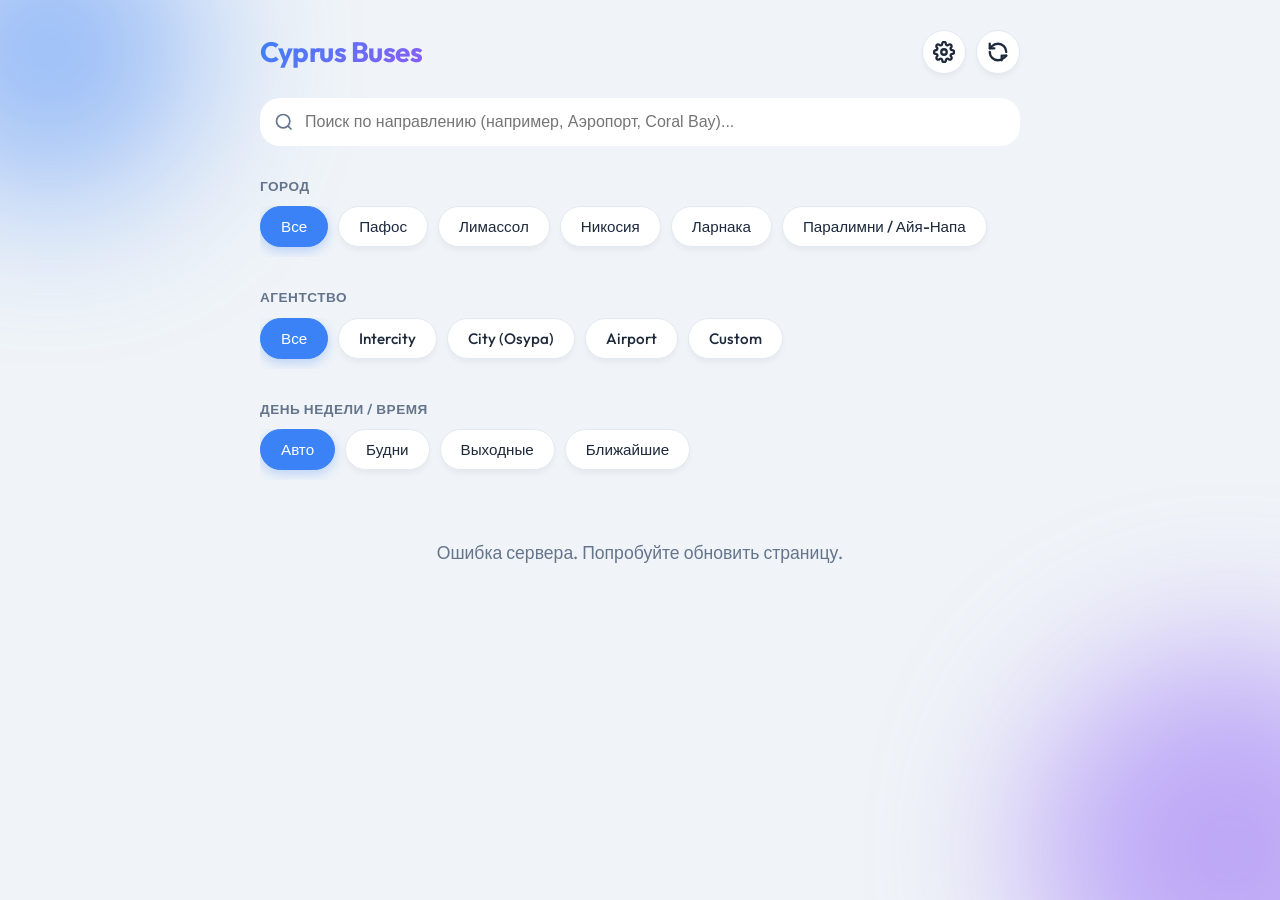
==== templates/index.html @ f5d6731e "123" ====
<!DOCTYPE html>
<html lang="ru">

<head>
    <meta charset="UTF-8">
    <meta name="viewport" content="width=device-width, initial-scale=1.0, maximum-scale=1.0, user-scalable=no">
    <meta name="description" content="Up-to-date Cyprus bus schedules and timetables: Intercity, Osypa, Airport Express with real-time countdown and offline PWA support.">
    <meta name="theme-color" content="#3b82f6">
    <meta name="apple-mobile-web-app-capable" content="yes">
    <meta name="apple-mobile-web-app-status-bar-style" content="black-translucent">
    <title>Cyprus Buses — Schedules & Timetables</title>

    <!-- Google Fonts -->
    <link rel="preconnect" href="https://fonts.googleapis.com">
    <link rel="preconnect" href="https://fonts.gstatic.com" crossorigin>
    <link href="https://fonts.googleapis.com/css2?family=Outfit:wght@400;500;600;700;800&display=swap" rel="stylesheet">

    <link rel="stylesheet" href="/static/css/style.css">
    <link rel="manifest" href="/static/manifest.json">
    <script>
        if ('serviceWorker' in navigator) {
            window.addEventListener('load', () => {
                navigator.serviceWorker.register('/static/sw.js')
                    .then(reg => console.log('SW Registered', reg))
                    .catch(err => console.log('SW Registration failed', err));
            });
        }
    </script>
    <script type="module" src="/static/js/app.js"></script>
</head>

<body>
    <!-- Background decorations for premium feel -->
    <div class="bg-orb orb-1"></div>
    <div class="bg-orb orb-2"></div>

    <div class="container">
        <header class="header">
            <h2>Cyprus Buses</h2>
            <div style="display:flex; gap:10px;">
                <a href="/admin" class="icon-btn" aria-label="Admin Panel" style="display:flex; align-items:center; justify-content:center;">
                    <svg width="22" height="22" fill="none" stroke="currentColor" stroke-width="2.5" stroke-linecap="round" stroke-linejoin="round" viewBox="0 0 24 24">
                        <path d="M12 15a3 3 0 1 0 0-6 3 3 0 0 0 0 6Z"/>
                        <path d="M19.4 15a1.65 1.65 0 0 0 .33 1.82l.06.06a2 2 0 0 1 0 2.83 2 2 0 0 1-2.83 0l-.06-.06a1.65 1.65 0 0 0-1.82-.33 1.65 1.65 0 0 0-1 1.51V21a2 2 0 0 1-2 2 2 2 0 0 1-2-2v-.09A1.65 1.65 0 0 0 9 19.4a1.65 1.65 0 0 0-1.82.33l-.06.06a2 2 0 0 1-2.83 0 2 2 0 0 1 0-2.83l.06-.06a1.65 1.65 0 0 0 .33-1.82 1.65 1.65 0 0 0-1.51-1H3a2 2 0 0 1-2-2 2 2 0 0 1 2-2h.09A1.65 1.65 0 0 0 4.6 9a1.65 1.65 0 0 0-.33-1.82l-.06-.06a2 2 0 0 1 0-2.83 2 2 0 0 1 2.83 0l.06.06a1.65 1.65 0 0 0 1.82.33H9a1.65 1.65 0 0 0 1-1.51V3a2 2 0 0 1 2-2 2 2 0 0 1 2 2v.09a1.65 1.65 0 0 0 1 1.51 1.65 1.65 0 0 0 1.82-.33l.06-.06a2 2 0 0 1 2.83 0 2 2 0 0 1 0 2.83l-.06.06a1.65 1.65 0 0 0-.33 1.82V9a1.65 1.65 0 0 0 1.51 1H21a2 2 0 0 1 2 2 2 2 0 0 1-2 2h-.09a1.65 1.65 0 0 0-1.51 1Z"/>
                    </svg>
                </a>
                <button class="icon-btn refresh-btn" id="r-btn" aria-label="Refresh data">
                    <svg width="22" height="22" fill="none" stroke="currentColor" stroke-width="2.5" stroke-linecap="round"
                        stroke-linejoin="round" viewBox="0 0 24 24">
                        <path d="M21 12a9 9 0 0 0-9-9 9.75 9.75 0 0 0-6.74 2.74L3 8" />
                        <path d="M3 3v5h5" />
                        <path d="M3 12a9 9 0 0 0 9 9 9.75 9.75 0 0 0 6.74-2.74L21 16" />
                        <path d="M16 21v-5h5" />
                    </svg>
                </button>
            </div>
        </header>

        <!-- Search Bar -->
        <div class="search-container">
            <input type="text" id="route-search" class="search-input"
                placeholder="Поиск по направлению (например, Аэропорт, Coral Bay)..." aria-label="Search routes">
            <svg class="search-icon" width="20" height="20" fill="none" stroke="currentColor" stroke-width="2"
                viewBox="0 0 24 24">
                <circle cx="11" cy="11" r="8"></circle>
                <path d="M21 21l-4.35-4.35"></path>
            </svg>
        </div>

        <!-- Filter Components Mount Point -->
        <div id="filter-container"></div>

        <!-- App / Cards Mount Point -->
        <main id="app"></main>
    </div>

    <!-- Modal Component Mount Point -->
    <div id="modal" class="modal">
        <div class="modal-overlay" id="m-overlay"></div>
        <div class="m-content">
            <h3 id="m-t" class="m-title"></h3>
            <p id="m-n" class="m-text"></p>
            <button id="m-close" class="btn-primary">Понятно</button>
        </div>
    </div>
</body>

</html>
---- static/css/style.css ----
:root {
    --bg-color: #f0f4f8;
    --surface: #ffffff;
    --text-main: #1e293b;
    --text-muted: #64748b;
    --primary: #3b82f6;
    --primary-hover: #2563eb;
    --accent: #f59e0b;
    --success: #10b981;
    --danger: #ef4444;
    --border: #e2e8f0;
    --glass-bg: rgba(255, 255, 255, 0.7);
    --glass-border: rgba(255, 255, 255, 0.5);

    --radius: 20px;
    --radius-sm: 12px;
    --shadow-sm: 0 4px 6px -1px rgba(0, 0, 0, 0.05);
    --shadow-md: 0 10px 15px -3px rgba(0, 0, 0, 0.05), 0 4px 6px -4px rgba(0, 0, 0, 0.02);
    --shadow-hover: 0 20px 25px -5px rgba(0, 0, 0, 0.1), 0 8px 10px -6px rgba(0, 0, 0, 0.05);

    --font-family: 'Outfit', sans-serif;
}

@media (prefers-color-scheme: dark) {
    :root {
        --bg-color: #0f172a;
        --surface: #1e293b;
        --text-main: #f8fafc;
        --text-muted: #94a3b8;
        --primary: #3b82f6;
        --border: #334155;
        --glass-bg: rgba(30, 41, 59, 0.6);
        --glass-border: rgba(255, 255, 255, 0.05);
    }
}

* {
    box-sizing: border-box;
    margin: 0;
    padding: 0;
    -webkit-tap-highlight-color: transparent;
}

body {
    font-family: var(--font-family);
    background-color: var(--bg-color);
    color: var(--text-main);
    line-height: 1.5;
    position: relative;
    overflow-x: hidden;
    min-height: 100vh;
}

/* Background Decorations */
.bg-orb {
    position: fixed;
    border-radius: 50%;
    filter: blur(80px);
    z-index: -1;
    opacity: 0.5;
    pointer-events: none;
}

.orb-1 {
    width: 300px;
    height: 300px;
    background: var(--primary);
    top: -100px;
    left: -100px;
}

.orb-2 {
    width: 400px;
    height: 400px;
    background: #8b5cf6;
    bottom: -150px;
    right: -150px;
}

.container {
    max-width: 800px;
    margin: 0 auto;
    padding: 20px;
}

/* Search Container */
.search-container {
    position: relative;
    margin-bottom: 20px;
}

.search-input {
    width: 100%;
    padding: 14px 20px 14px 44px;
    border-radius: var(--radius);
    background: var(--surface);
    border: 1px solid rgba(255, 255, 255, 0.05);
    color: var(--text-main);
    font-size: 1rem;
    outline: none;
    transition: all 0.3s ease;
    backdrop-filter: blur(12px);
    -webkit-backdrop-filter: blur(12px);
}

.search-input:focus {
    border-color: var(--primary);
    box-shadow: 0 0 0 2px rgba(108, 92, 237, 0.2);
}

.search-icon {
    position: absolute;
    left: 14px;
    top: 50%;
    transform: translateY(-50%);
    color: var(--text-muted);
}

/* Header */
.header {
    display: flex;
    justify-content: space-between;
    align-items: center;
    margin-bottom: 24px;
    padding-top: 10px;
}

.header h2 {
    font-size: 1.75rem;
    font-weight: 700;
    background: linear-gradient(135deg, var(--primary), #8b5cf6);
    -webkit-background-clip: text;
    background-clip: text;
    -webkit-text-fill-color: transparent;
    letter-spacing: -0.5px;
}

.icon-btn {
    background: var(--surface);
    border: 1px solid var(--border);
    color: var(--text-main);
    width: 44px;
    height: 44px;
    border-radius: 50%;
    display: flex;
    align-items: center;
    justify-content: center;
    cursor: pointer;
    box-shadow: var(--shadow-sm);
    transition: all 0.2s ease;
}

.icon-btn:hover {
    box-shadow: var(--shadow-md);
    transform: translateY(-2px);
}

.icon-btn.spinning svg {
    animation: spin 1s infinite linear;
}

@keyframes spin {
    100% {
        transform: rotate(360deg);
    }
}

/* Filter Bar */
.filter-group {
    margin-bottom: 20px;
}

.f-label {
    display: flex;
    justify-content: space-between;
    align-items: center;
    margin-bottom: 24px;
    padding-top: 10px;
    font-size: 0.85rem;
    font-weight: 600;
    color: var(--text-muted);
    margin-bottom: 10px;
    text-transform: uppercase;
    letter-spacing: 0.5px;
}

.scroll-row {
    display: flex;
    gap: 10px;
    overflow-x: auto;
    padding-bottom: 10px;
    scrollbar-width: none;
    /* Firefox */
}

.scroll-row::-webkit-scrollbar {
    display: none;
    /* Chrome */
}

.pill-btn {
    padding: 10px 20px;
    background: var(--surface);
    border: 1px solid var(--border);
    border-radius: 100px;
    color: var(--text-main);
    font-family: var(--font-family);
    font-weight: 500;
    font-size: 0.95rem;
    cursor: pointer;
    white-space: nowrap;
    transition: all 0.25s cubic-bezier(0.4, 0, 0.2, 1);
    box-shadow: var(--shadow-sm);
}

.pill-btn:active {
    transform: scale(0.95);
}

.pill-btn.active {
    background: var(--primary);
    color: white;
    border-color: var(--primary);
    box-shadow: 0 4px 12px rgba(59, 130, 246, 0.3);
}

/* Cards */
.card {
    background: var(--glass-bg);
    backdrop-filter: blur(16px);
    -webkit-backdrop-filter: blur(16px);
    border: 1px solid var(--glass-border);
    border-radius: var(--radius);
    padding: 24px;
    margin-bottom: 20px;
    box-shadow: var(--shadow-md);
    transition: transform 0.3s ease, box-shadow 0.3s ease;
    opacity: 0;
    animation: slideUp 0.5s ease forwards;
    content-visibility: auto;
    contain-intrinsic-size: 0 140px;
}

.card:hover {
    transform: translateY(-4px);
    box-shadow: var(--shadow-hover);
}

@keyframes slideUp {
    from {
        opacity: 0;
        transform: translateY(20px);
    }

    to {
        opacity: 1;
        transform: translateY(0);
    }
}

.c-head {
    display: flex;
    justify-content: space-between;
    align-items: flex-start;
    margin-bottom: 20px;
    gap: 15px;
}

.c-actions {
    display: flex;
    align-items: center;
    gap: 10px;
}

.fav-btn {
    color: var(--text-muted);
    transition: color 0.3s, transform 0.2s;
}

.fav-btn.active {
    color: #FACC15;
    /* Yellow/Gold star */
}

.fav-btn:hover {
    transform: scale(1.15);
}

.c-title {
    font-size: 1.25rem;
    font-weight: 700;
    color: var(--text-main);
    display: flex;
    align-items: center;
    gap: 10px;
    flex-wrap: wrap;
}

.c-desc {
    font-size: 0.95rem;
    color: var(--text-muted);
    margin-top: 4px;
}

.c-error-banner {
    background: rgba(239, 68, 68, 0.15);
    color: #fca5a5;
    padding: 10px 14px;
    border-radius: var(--radius-sm);
    font-size: 0.85rem;
    font-weight: 500;
    margin-bottom: 20px;
    border-left: 3px solid #ef4444;
}

.day-badge {
    background: var(--primary);
    color: white;
    font-size: 0.75rem;
    padding: 4px 10px;
    border-radius: 100px;
    font-weight: 600;
    text-transform: uppercase;
}

.price-badge {
    background: rgba(34, 197, 94, 0.15);
    /* Greenish bg */
    color: #4ade80;
    /* Tailwind Green 400 */
    font-size: 0.75rem;
    padding: 4px 10px;
    border-radius: 100px;
    font-weight: 600;
    white-space: nowrap;
}

.duration-badge {
    background: rgba(245, 158, 11, 0.15);
    color: #f59e0b;
    font-size: 0.75rem;
    padding: 4px 10px;
    border-radius: 100px;
    font-weight: 600;
    white-space: nowrap;
}

.link-icon {
    color: var(--primary);
    background: rgba(59, 130, 246, 0.1);
    padding: 8px;
    border-radius: 50%;
    display: inline-flex;
    transition: all 0.2s ease;
    text-decoration: none;
}

.link-icon:hover {
    background: var(--primary);
    color: white;
    transform: scale(1.05);
}

/* Times Grid */
.c-times {
    display: flex;
    flex-wrap: wrap;
    gap: 12px 10px;
}

.time-wrap {
    display: flex;
    flex-direction: column;
    align-items: center;
    gap: 4px;
}

.live-diff {
    font-size: 0.70rem;
    color: var(--primary);
    font-weight: 600;
    text-align: center;
    white-space: nowrap;
}

.t-link {
    text-decoration: none;
}

.t-btn {
    background: var(--surface);
    border: 1px solid var(--border);
    padding: 10px 14px;
    border-radius: var(--radius-sm);
    font-weight: 600;
    font-size: 1.05rem;
    color: var(--text-main);
    cursor: default;
    transition: all 0.2s ease;
    position: relative;
    user-select: none;
    box-shadow: var(--shadow-sm);
}

.t-btn.clickable {
    cursor: pointer;
}

.t-btn.clickable:hover {
    border-color: var(--primary);
    transform: translateY(-2px);
    box-shadow: 0 4px 10px rgba(0, 0, 0, 0.05);
}

.t-btn.past {
    opacity: 0.4;
    text-decoration: line-through;
    font-weight: 400;
    box-shadow: none;
}

.t-btn.next {
    background: var(--primary);
    color: white;
    border-color: var(--primary);
    box-shadow: 0 4px 12px rgba(59, 130, 246, 0.4);
    animation: pulseGlow 2s infinite;
}

@keyframes pulseGlow {
    0% {
        box-shadow: 0 0 0 0 rgba(59, 130, 246, 0.4);
        transform: scale(1);
    }

    50% {
        box-shadow: 0 0 0 8px rgba(59, 130, 246, 0);
        transform: scale(1.03);
    }

    100% {
        box-shadow: 0 0 0 0 rgba(59, 130, 246, 0);
        transform: scale(1);
    }
}

.t-btn sup {
    color: var(--accent);
    font-size: 0.75rem;
    margin-left: 2px;
}

.t-btn.next sup {
    color: #fff;
}

/* Modal */
.modal {
    position: fixed;
    top: 0;
    left: 0;
    right: 0;
    bottom: 0;
    display: flex;
    align-items: center;
    justify-content: center;
    z-index: 1000;
    visibility: hidden;
    opacity: 0;
    transition: all 0.3s ease;
}

.modal.show {
    visibility: visible;
    opacity: 1;
}

.modal-overlay {
    position: absolute;
    top: 0;
    left: 0;
    right: 0;
    bottom: 0;
    background: rgba(15, 23, 42, 0.4);
    backdrop-filter: blur(8px);
    -webkit-backdrop-filter: blur(8px);
}

.m-content {
    background: var(--surface);
    width: 90%;
    max-width: 400px;
    padding: 30px;
    border-radius: var(--radius);
    box-shadow: 0 25px 50px -12px rgba(0, 0, 0, 0.25);
    z-index: 1001;
    text-align: center;
    transform: scale(0.95);
    transition: transform 0.3s cubic-bezier(0.34, 1.56, 0.64, 1);
}

.modal.show .m-content {
    transform: scale(1);
}

.m-title {
    font-size: 1.5rem;
    font-weight: 700;
    margin-bottom: 12px;
    color: var(--text-main);
}

.m-text {
    font-size: 1rem;
    color: var(--text-muted);
    margin-bottom: 24px;
    line-height: 1.6;
}

.btn-primary {
    background: var(--primary);
    color: white;
    border: none;
    padding: 12px 24px;
    border-radius: 100px;
    font-size: 1rem;
    font-weight: 600;
    font-family: var(--font-family);
    cursor: pointer;
    width: 100%;
    transition: background 0.2s ease, transform 0.1s ease;
}

.btn-primary:hover {
    background: var(--primary-hover);
}

.btn-primary:active {
    transform: scale(0.98);
}

/* Loader */
.loader {
    text-align: center;
    padding: 40px;
    color: var(--text-muted);
    font-size: 1.1rem;
    font-weight: 500;
}
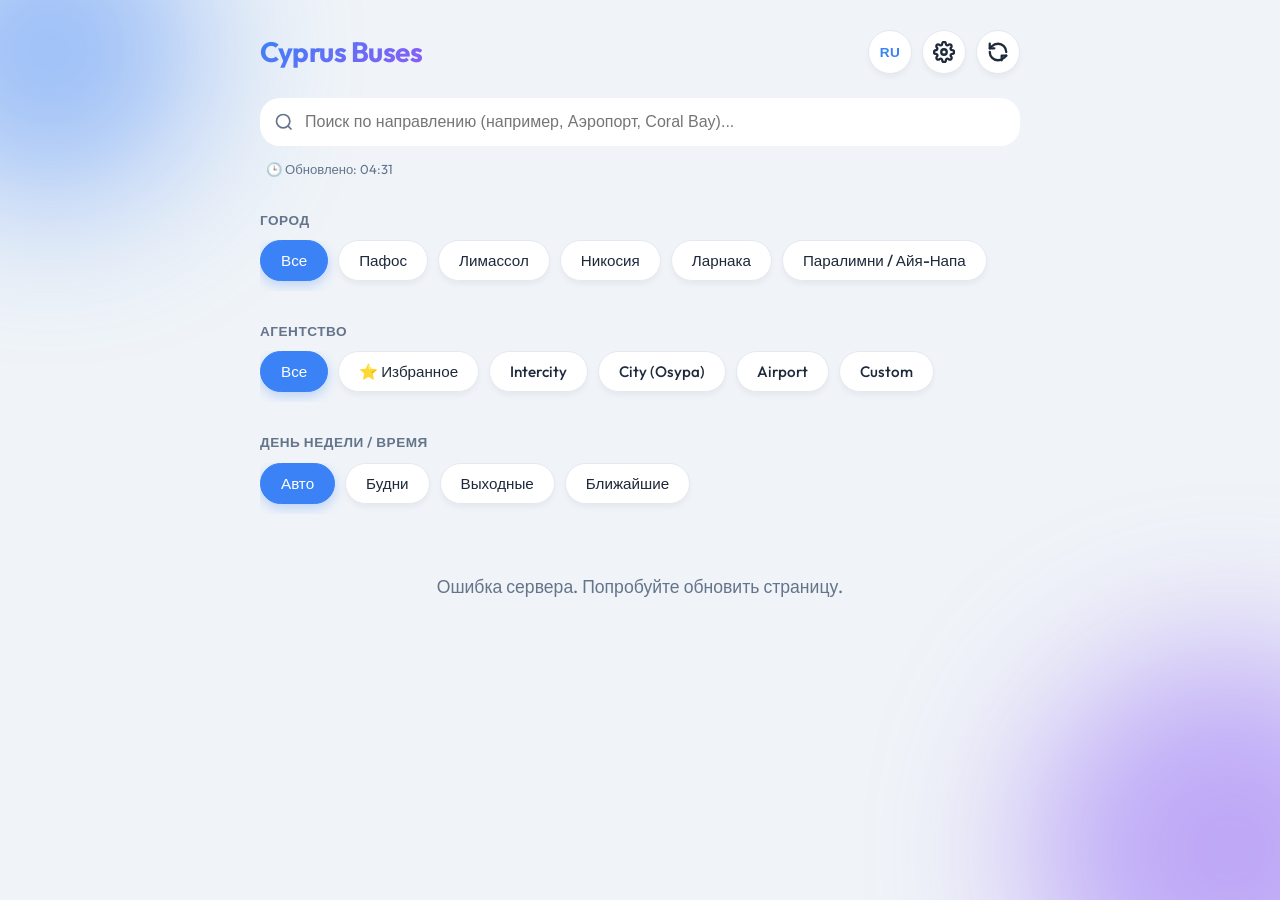
==== commit e4de7fed: "feat: add frontend client, routing, and caching service for cybuses application" ====
--- a/templates/index.html
+++ b/templates/index.html
@@ -37,7 +37,8 @@
     <div class="container">
         <header class="header">
             <h2>Cyprus Buses</h2>
-            <div style="display:flex; gap:10px;">
+            <div style="display:flex; gap:10px; align-items: center;">
+                <button class="icon-btn lang-btn" id="lang-btn" aria-label="Switch Language" title="RU / EN">EN</button>
                 <a href="/admin" class="icon-btn" aria-label="Admin Panel" style="display:flex; align-items:center; justify-content:center;">
                     <svg width="22" height="22" fill="none" stroke="currentColor" stroke-width="2.5" stroke-linecap="round" stroke-linejoin="round" viewBox="0 0 24 24">
                         <path d="M12 15a3 3 0 1 0 0-6 3 3 0 0 0 0 6Z"/>
@@ -67,6 +68,12 @@
             </svg>
         </div>
 
+        <!-- Status Bar with Last Updated & Offline Indicator -->
+        <div class="status-bar" id="status-bar">
+            <span class="update-time" id="update-time"></span>
+            <span class="offline-badge" id="offline-badge" style="display:none">⚡ Офлайн</span>
+        </div>
+
         <!-- Filter Components Mount Point -->
         <div id="filter-container"></div>
 
--- a/static/css/style.css
+++ b/static/css/style.css
@@ -1,549 +1,650 @@
-:root {
-    --bg-color: #f0f4f8;
-    --surface: #ffffff;
-    --text-main: #1e293b;
-    --text-muted: #64748b;
-    --primary: #3b82f6;
-    --primary-hover: #2563eb;
-    --accent: #f59e0b;
-    --success: #10b981;
-    --danger: #ef4444;
-    --border: #e2e8f0;
-    --glass-bg: rgba(255, 255, 255, 0.7);
-    --glass-border: rgba(255, 255, 255, 0.5);
-
-    --radius: 20px;
-    --radius-sm: 12px;
-    --shadow-sm: 0 4px 6px -1px rgba(0, 0, 0, 0.05);
-    --shadow-md: 0 10px 15px -3px rgba(0, 0, 0, 0.05), 0 4px 6px -4px rgba(0, 0, 0, 0.02);
-    --shadow-hover: 0 20px 25px -5px rgba(0, 0, 0, 0.1), 0 8px 10px -6px rgba(0, 0, 0, 0.05);
-
-    --font-family: 'Outfit', sans-serif;
-}
-
-@media (prefers-color-scheme: dark) {
-    :root {
-        --bg-color: #0f172a;
-        --surface: #1e293b;
-        --text-main: #f8fafc;
-        --text-muted: #94a3b8;
-        --primary: #3b82f6;
-        --border: #334155;
-        --glass-bg: rgba(30, 41, 59, 0.6);
-        --glass-border: rgba(255, 255, 255, 0.05);
-    }
-}
-
-* {
-    box-sizing: border-box;
-    margin: 0;
-    padding: 0;
-    -webkit-tap-highlight-color: transparent;
-}
-
-body {
-    font-family: var(--font-family);
-    background-color: var(--bg-color);
-    color: var(--text-main);
-    line-height: 1.5;
-    position: relative;
-    overflow-x: hidden;
-    min-height: 100vh;
-}
-
-/* Background Decorations */
-.bg-orb {
-    position: fixed;
-    border-radius: 50%;
-    filter: blur(80px);
-    z-index: -1;
-    opacity: 0.5;
-    pointer-events: none;
-}
-
-.orb-1 {
-    width: 300px;
-    height: 300px;
-    background: var(--primary);
-    top: -100px;
-    left: -100px;
-}
-
-.orb-2 {
-    width: 400px;
-    height: 400px;
-    background: #8b5cf6;
-    bottom: -150px;
-    right: -150px;
-}
-
-.container {
-    max-width: 800px;
-    margin: 0 auto;
-    padding: 20px;
-}
-
-/* Search Container */
-.search-container {
-    position: relative;
-    margin-bottom: 20px;
-}
-
-.search-input {
-    width: 100%;
-    padding: 14px 20px 14px 44px;
-    border-radius: var(--radius);
-    background: var(--surface);
-    border: 1px solid rgba(255, 255, 255, 0.05);
-    color: var(--text-main);
-    font-size: 1rem;
-    outline: none;
-    transition: all 0.3s ease;
-    backdrop-filter: blur(12px);
-    -webkit-backdrop-filter: blur(12px);
-}
-
-.search-input:focus {
-    border-color: var(--primary);
-    box-shadow: 0 0 0 2px rgba(108, 92, 237, 0.2);
-}
-
-.search-icon {
-    position: absolute;
-    left: 14px;
-    top: 50%;
-    transform: translateY(-50%);
-    color: var(--text-muted);
-}
-
-/* Header */
-.header {
-    display: flex;
-    justify-content: space-between;
-    align-items: center;
-    margin-bottom: 24px;
-    padding-top: 10px;
-}
-
-.header h2 {
-    font-size: 1.75rem;
-    font-weight: 700;
-    background: linear-gradient(135deg, var(--primary), #8b5cf6);
-    -webkit-background-clip: text;
-    background-clip: text;
-    -webkit-text-fill-color: transparent;
-    letter-spacing: -0.5px;
-}
-
-.icon-btn {
-    background: var(--surface);
-    border: 1px solid var(--border);
-    color: var(--text-main);
-    width: 44px;
-    height: 44px;
-    border-radius: 50%;
-    display: flex;
-    align-items: center;
-    justify-content: center;
-    cursor: pointer;
-    box-shadow: var(--shadow-sm);
-    transition: all 0.2s ease;
-}
-
-.icon-btn:hover {
-    box-shadow: var(--shadow-md);
-    transform: translateY(-2px);
-}
-
-.icon-btn.spinning svg {
-    animation: spin 1s infinite linear;
-}
-
-@keyframes spin {
-    100% {
-        transform: rotate(360deg);
-    }
-}
-
-/* Filter Bar */
-.filter-group {
-    margin-bottom: 20px;
-}
-
-.f-label {
-    display: flex;
-    justify-content: space-between;
-    align-items: center;
-    margin-bottom: 24px;
-    padding-top: 10px;
-    font-size: 0.85rem;
-    font-weight: 600;
-    color: var(--text-muted);
-    margin-bottom: 10px;
-    text-transform: uppercase;
-    letter-spacing: 0.5px;
-}
-
-.scroll-row {
-    display: flex;
-    gap: 10px;
-    overflow-x: auto;
-    padding-bottom: 10px;
-    scrollbar-width: none;
-    /* Firefox */
-}
-
-.scroll-row::-webkit-scrollbar {
-    display: none;
-    /* Chrome */
-}
-
-.pill-btn {
-    padding: 10px 20px;
-    background: var(--surface);
-    border: 1px solid var(--border);
-    border-radius: 100px;
-    color: var(--text-main);
-    font-family: var(--font-family);
-    font-weight: 500;
-    font-size: 0.95rem;
-    cursor: pointer;
-    white-space: nowrap;
-    transition: all 0.25s cubic-bezier(0.4, 0, 0.2, 1);
-    box-shadow: var(--shadow-sm);
-}
-
-.pill-btn:active {
-    transform: scale(0.95);
-}
-
-.pill-btn.active {
-    background: var(--primary);
-    color: white;
-    border-color: var(--primary);
-    box-shadow: 0 4px 12px rgba(59, 130, 246, 0.3);
-}
-
-/* Cards */
-.card {
-    background: var(--glass-bg);
-    backdrop-filter: blur(16px);
-    -webkit-backdrop-filter: blur(16px);
-    border: 1px solid var(--glass-border);
-    border-radius: var(--radius);
-    padding: 24px;
-    margin-bottom: 20px;
-    box-shadow: var(--shadow-md);
-    transition: transform 0.3s ease, box-shadow 0.3s ease;
-    opacity: 0;
-    animation: slideUp 0.5s ease forwards;
-    content-visibility: auto;
-    contain-intrinsic-size: 0 140px;
-}
-
-.card:hover {
-    transform: translateY(-4px);
-    box-shadow: var(--shadow-hover);
-}
-
-@keyframes slideUp {
-    from {
-        opacity: 0;
-        transform: translateY(20px);
-    }
-
-    to {
-        opacity: 1;
-        transform: translateY(0);
-    }
-}
-
-.c-head {
-    display: flex;
-    justify-content: space-between;
-    align-items: flex-start;
-    margin-bottom: 20px;
-    gap: 15px;
-}
-
-.c-actions {
-    display: flex;
-    align-items: center;
-    gap: 10px;
-}
-
-.fav-btn {
-    color: var(--text-muted);
-    transition: color 0.3s, transform 0.2s;
-}
-
-.fav-btn.active {
-    color: #FACC15;
-    /* Yellow/Gold star */
-}
-
-.fav-btn:hover {
-    transform: scale(1.15);
-}
-
-.c-title {
-    font-size: 1.25rem;
-    font-weight: 700;
-    color: var(--text-main);
-    display: flex;
-    align-items: center;
-    gap: 10px;
-    flex-wrap: wrap;
-}
-
-.c-desc {
-    font-size: 0.95rem;
-    color: var(--text-muted);
-    margin-top: 4px;
-}
-
-.c-error-banner {
-    background: rgba(239, 68, 68, 0.15);
-    color: #fca5a5;
-    padding: 10px 14px;
-    border-radius: var(--radius-sm);
-    font-size: 0.85rem;
-    font-weight: 500;
-    margin-bottom: 20px;
-    border-left: 3px solid #ef4444;
-}
-
-.day-badge {
-    background: var(--primary);
-    color: white;
-    font-size: 0.75rem;
-    padding: 4px 10px;
-    border-radius: 100px;
-    font-weight: 600;
-    text-transform: uppercase;
-}
-
-.price-badge {
-    background: rgba(34, 197, 94, 0.15);
-    /* Greenish bg */
-    color: #4ade80;
-    /* Tailwind Green 400 */
-    font-size: 0.75rem;
-    padding: 4px 10px;
-    border-radius: 100px;
-    font-weight: 600;
-    white-space: nowrap;
-}
-
-.duration-badge {
-    background: rgba(245, 158, 11, 0.15);
-    color: #f59e0b;
-    font-size: 0.75rem;
-    padding: 4px 10px;
-    border-radius: 100px;
-    font-weight: 600;
-    white-space: nowrap;
-}
-
-.link-icon {
-    color: var(--primary);
-    background: rgba(59, 130, 246, 0.1);
-    padding: 8px;
-    border-radius: 50%;
-    display: inline-flex;
-    transition: all 0.2s ease;
-    text-decoration: none;
-}
-
-.link-icon:hover {
-    background: var(--primary);
-    color: white;
-    transform: scale(1.05);
-}
-
-/* Times Grid */
-.c-times {
-    display: flex;
-    flex-wrap: wrap;
-    gap: 12px 10px;
-}
-
-.time-wrap {
-    display: flex;
-    flex-direction: column;
-    align-items: center;
-    gap: 4px;
-}
-
-.live-diff {
-    font-size: 0.70rem;
-    color: var(--primary);
-    font-weight: 600;
-    text-align: center;
-    white-space: nowrap;
-}
-
-.t-link {
-    text-decoration: none;
-}
-
-.t-btn {
-    background: var(--surface);
-    border: 1px solid var(--border);
-    padding: 10px 14px;
-    border-radius: var(--radius-sm);
-    font-weight: 600;
-    font-size: 1.05rem;
-    color: var(--text-main);
-    cursor: default;
-    transition: all 0.2s ease;
-    position: relative;
-    user-select: none;
-    box-shadow: var(--shadow-sm);
-}
-
-.t-btn.clickable {
-    cursor: pointer;
-}
-
-.t-btn.clickable:hover {
-    border-color: var(--primary);
-    transform: translateY(-2px);
-    box-shadow: 0 4px 10px rgba(0, 0, 0, 0.05);
-}
-
-.t-btn.past {
-    opacity: 0.4;
-    text-decoration: line-through;
-    font-weight: 400;
-    box-shadow: none;
-}
-
-.t-btn.next {
-    background: var(--primary);
-    color: white;
-    border-color: var(--primary);
-    box-shadow: 0 4px 12px rgba(59, 130, 246, 0.4);
-    animation: pulseGlow 2s infinite;
-}
-
-@keyframes pulseGlow {
-    0% {
-        box-shadow: 0 0 0 0 rgba(59, 130, 246, 0.4);
-        transform: scale(1);
-    }
-
-    50% {
-        box-shadow: 0 0 0 8px rgba(59, 130, 246, 0);
-        transform: scale(1.03);
-    }
-
-    100% {
-        box-shadow: 0 0 0 0 rgba(59, 130, 246, 0);
-        transform: scale(1);
-    }
-}
-
-.t-btn sup {
-    color: var(--accent);
-    font-size: 0.75rem;
-    margin-left: 2px;
-}
-
-.t-btn.next sup {
-    color: #fff;
-}
-
-/* Modal */
-.modal {
-    position: fixed;
-    top: 0;
-    left: 0;
-    right: 0;
-    bottom: 0;
-    display: flex;
-    align-items: center;
-    justify-content: center;
-    z-index: 1000;
-    visibility: hidden;
-    opacity: 0;
-    transition: all 0.3s ease;
-}
-
-.modal.show {
-    visibility: visible;
-    opacity: 1;
-}
-
-.modal-overlay {
-    position: absolute;
-    top: 0;
-    left: 0;
-    right: 0;
-    bottom: 0;
-    background: rgba(15, 23, 42, 0.4);
-    backdrop-filter: blur(8px);
-    -webkit-backdrop-filter: blur(8px);
-}
-
-.m-content {
-    background: var(--surface);
-    width: 90%;
-    max-width: 400px;
-    padding: 30px;
-    border-radius: var(--radius);
-    box-shadow: 0 25px 50px -12px rgba(0, 0, 0, 0.25);
-    z-index: 1001;
-    text-align: center;
-    transform: scale(0.95);
-    transition: transform 0.3s cubic-bezier(0.34, 1.56, 0.64, 1);
-}
-
-.modal.show .m-content {
-    transform: scale(1);
-}
-
-.m-title {
-    font-size: 1.5rem;
-    font-weight: 700;
-    margin-bottom: 12px;
-    color: var(--text-main);
-}
-
-.m-text {
-    font-size: 1rem;
-    color: var(--text-muted);
-    margin-bottom: 24px;
-    line-height: 1.6;
-}
-
-.btn-primary {
-    background: var(--primary);
-    color: white;
-    border: none;
-    padding: 12px 24px;
-    border-radius: 100px;
-    font-size: 1rem;
-    font-weight: 600;
-    font-family: var(--font-family);
-    cursor: pointer;
-    width: 100%;
-    transition: background 0.2s ease, transform 0.1s ease;
-}
-
-.btn-primary:hover {
-    background: var(--primary-hover);
-}
-
-.btn-primary:active {
-    transform: scale(0.98);
-}
-
-/* Loader */
-.loader {
-    text-align: center;
-    padding: 40px;
-    color: var(--text-muted);
-    font-size: 1.1rem;
-    font-weight: 500;
-}+:root {
+    --bg-color: #f0f4f8;
+    --surface: #ffffff;
+    --text-main: #1e293b;
+    --text-muted: #64748b;
+    --primary: #3b82f6;
+    --primary-hover: #2563eb;
+    --accent: #f59e0b;
+    --success: #10b981;
+    --danger: #ef4444;
+    --border: #e2e8f0;
+    --glass-bg: rgba(255, 255, 255, 0.7);
+    --glass-border: rgba(255, 255, 255, 0.5);
+
+    --radius: 20px;
+    --radius-sm: 12px;
+    --shadow-sm: 0 4px 6px -1px rgba(0, 0, 0, 0.05);
+    --shadow-md: 0 10px 15px -3px rgba(0, 0, 0, 0.05), 0 4px 6px -4px rgba(0, 0, 0, 0.02);
+    --shadow-hover: 0 20px 25px -5px rgba(0, 0, 0, 0.1), 0 8px 10px -6px rgba(0, 0, 0, 0.05);
+
+    --font-family: 'Outfit', sans-serif;
+}
+
+@media (prefers-color-scheme: dark) {
+    :root {
+        --bg-color: #0f172a;
+        --surface: #1e293b;
+        --text-main: #f8fafc;
+        --text-muted: #94a3b8;
+        --primary: #3b82f6;
+        --border: #334155;
+        --glass-bg: rgba(30, 41, 59, 0.6);
+        --glass-border: rgba(255, 255, 255, 0.05);
+    }
+}
+
+* {
+    box-sizing: border-box;
+    margin: 0;
+    padding: 0;
+    -webkit-tap-highlight-color: transparent;
+}
+
+body {
+    font-family: var(--font-family);
+    background-color: var(--bg-color);
+    color: var(--text-main);
+    line-height: 1.5;
+    position: relative;
+    overflow-x: hidden;
+    min-height: 100vh;
+}
+
+/* Background Decorations */
+.bg-orb {
+    position: fixed;
+    border-radius: 50%;
+    filter: blur(80px);
+    z-index: -1;
+    opacity: 0.5;
+    pointer-events: none;
+}
+
+.orb-1 {
+    width: 300px;
+    height: 300px;
+    background: var(--primary);
+    top: -100px;
+    left: -100px;
+}
+
+.orb-2 {
+    width: 400px;
+    height: 400px;
+    background: #8b5cf6;
+    bottom: -150px;
+    right: -150px;
+}
+
+.container {
+    max-width: 800px;
+    margin: 0 auto;
+    padding: 20px;
+}
+
+/* Search Container */
+.search-container {
+    position: relative;
+    margin-bottom: 20px;
+}
+
+.search-input {
+    width: 100%;
+    padding: 14px 20px 14px 44px;
+    border-radius: var(--radius);
+    background: var(--surface);
+    border: 1px solid rgba(255, 255, 255, 0.05);
+    color: var(--text-main);
+    font-size: 1rem;
+    outline: none;
+    transition: all 0.3s ease;
+    backdrop-filter: blur(12px);
+    -webkit-backdrop-filter: blur(12px);
+}
+
+.search-input:focus {
+    border-color: var(--primary);
+    box-shadow: 0 0 0 2px rgba(108, 92, 237, 0.2);
+}
+
+.search-icon {
+    position: absolute;
+    left: 14px;
+    top: 50%;
+    transform: translateY(-50%);
+    color: var(--text-muted);
+}
+
+/* Header */
+.header {
+    display: flex;
+    justify-content: space-between;
+    align-items: center;
+    margin-bottom: 24px;
+    padding-top: 10px;
+}
+
+.header h2 {
+    font-size: 1.75rem;
+    font-weight: 700;
+    background: linear-gradient(135deg, var(--primary), #8b5cf6);
+    -webkit-background-clip: text;
+    background-clip: text;
+    -webkit-text-fill-color: transparent;
+    letter-spacing: -0.5px;
+}
+
+.icon-btn {
+    background: var(--surface);
+    border: 1px solid var(--border);
+    color: var(--text-main);
+    width: 44px;
+    height: 44px;
+    border-radius: 50%;
+    display: flex;
+    align-items: center;
+    justify-content: center;
+    cursor: pointer;
+    box-shadow: var(--shadow-sm);
+    transition: all 0.2s ease;
+}
+
+.icon-btn:hover {
+    box-shadow: var(--shadow-md);
+    transform: translateY(-2px);
+}
+
+.icon-btn.spinning svg {
+    animation: spin 1s infinite linear;
+}
+
+@keyframes spin {
+    100% {
+        transform: rotate(360deg);
+    }
+}
+
+/* Filter Bar */
+.filter-group {
+    margin-bottom: 20px;
+}
+
+.f-label {
+    display: flex;
+    justify-content: space-between;
+    align-items: center;
+    margin-bottom: 24px;
+    padding-top: 10px;
+    font-size: 0.85rem;
+    font-weight: 600;
+    color: var(--text-muted);
+    margin-bottom: 10px;
+    text-transform: uppercase;
+    letter-spacing: 0.5px;
+}
+
+.scroll-row {
+    display: flex;
+    gap: 10px;
+    overflow-x: auto;
+    padding-bottom: 10px;
+    scrollbar-width: none;
+    /* Firefox */
+}
+
+.scroll-row::-webkit-scrollbar {
+    display: none;
+    /* Chrome */
+}
+
+.pill-btn {
+    padding: 10px 20px;
+    background: var(--surface);
+    border: 1px solid var(--border);
+    border-radius: 100px;
+    color: var(--text-main);
+    font-family: var(--font-family);
+    font-weight: 500;
+    font-size: 0.95rem;
+    cursor: pointer;
+    white-space: nowrap;
+    transition: all 0.25s cubic-bezier(0.4, 0, 0.2, 1);
+    box-shadow: var(--shadow-sm);
+}
+
+.pill-btn:active {
+    transform: scale(0.95);
+}
+
+.pill-btn.active {
+    background: var(--primary);
+    color: white;
+    border-color: var(--primary);
+    box-shadow: 0 4px 12px rgba(59, 130, 246, 0.3);
+}
+
+/* Cards */
+.card {
+    background: var(--glass-bg);
+    backdrop-filter: blur(16px);
+    -webkit-backdrop-filter: blur(16px);
+    border: 1px solid var(--glass-border);
+    border-radius: var(--radius);
+    padding: 24px;
+    margin-bottom: 20px;
+    box-shadow: var(--shadow-md);
+    transition: transform 0.3s ease, box-shadow 0.3s ease;
+    opacity: 0;
+    animation: slideUp 0.5s ease forwards;
+    content-visibility: auto;
+    contain-intrinsic-size: 0 140px;
+}
+
+.card:hover {
+    transform: translateY(-4px);
+    box-shadow: var(--shadow-hover);
+}
+
+@keyframes slideUp {
+    from {
+        opacity: 0;
+        transform: translateY(20px);
+    }
+
+    to {
+        opacity: 1;
+        transform: translateY(0);
+    }
+}
+
+.c-head {
+    display: flex;
+    justify-content: space-between;
+    align-items: flex-start;
+    margin-bottom: 20px;
+    gap: 15px;
+}
+
+.c-actions {
+    display: flex;
+    align-items: center;
+    gap: 10px;
+}
+
+.fav-btn {
+    color: var(--text-muted);
+    transition: color 0.3s, transform 0.2s;
+}
+
+.fav-btn.active {
+    color: #FACC15;
+    /* Yellow/Gold star */
+}
+
+.fav-btn:hover {
+    transform: scale(1.15);
+}
+
+.c-title {
+    font-size: 1.25rem;
+    font-weight: 700;
+    color: var(--text-main);
+    display: flex;
+    align-items: center;
+    gap: 10px;
+    flex-wrap: wrap;
+}
+
+.c-desc {
+    font-size: 0.95rem;
+    color: var(--text-muted);
+    margin-top: 4px;
+}
+
+.c-error-banner {
+    background: rgba(239, 68, 68, 0.15);
+    color: #fca5a5;
+    padding: 10px 14px;
+    border-radius: var(--radius-sm);
+    font-size: 0.85rem;
+    font-weight: 500;
+    margin-bottom: 20px;
+    border-left: 3px solid #ef4444;
+}
+
+.day-badge {
+    background: var(--primary);
+    color: white;
+    font-size: 0.75rem;
+    padding: 4px 10px;
+    border-radius: 100px;
+    font-weight: 600;
+    text-transform: uppercase;
+}
+
+.price-badge {
+    background: rgba(34, 197, 94, 0.15);
+    /* Greenish bg */
+    color: #4ade80;
+    /* Tailwind Green 400 */
+    font-size: 0.75rem;
+    padding: 4px 10px;
+    border-radius: 100px;
+    font-weight: 600;
+    white-space: nowrap;
+}
+
+.duration-badge {
+    background: rgba(245, 158, 11, 0.15);
+    color: #f59e0b;
+    font-size: 0.75rem;
+    padding: 4px 10px;
+    border-radius: 100px;
+    font-weight: 600;
+    white-space: nowrap;
+}
+
+.link-icon {
+    color: var(--primary);
+    background: rgba(59, 130, 246, 0.1);
+    padding: 8px;
+    border-radius: 50%;
+    display: inline-flex;
+    transition: all 0.2s ease;
+    text-decoration: none;
+}
+
+.link-icon:hover {
+    background: var(--primary);
+    color: white;
+    transform: scale(1.05);
+}
+
+/* Times Grid */
+.c-times {
+    display: flex;
+    flex-wrap: wrap;
+    gap: 12px 10px;
+}
+
+.time-wrap {
+    display: flex;
+    flex-direction: column;
+    align-items: center;
+    gap: 4px;
+}
+
+.live-diff {
+    font-size: 0.70rem;
+    color: var(--primary);
+    font-weight: 600;
+    text-align: center;
+    white-space: nowrap;
+}
+
+.t-link {
+    text-decoration: none;
+}
+
+.t-btn {
+    background: var(--surface);
+    border: 1px solid var(--border);
+    padding: 10px 14px;
+    border-radius: var(--radius-sm);
+    font-weight: 600;
+    font-size: 1.05rem;
+    color: var(--text-main);
+    cursor: default;
+    transition: all 0.2s ease;
+    position: relative;
+    user-select: none;
+    box-shadow: var(--shadow-sm);
+}
+
+.t-btn.clickable {
+    cursor: pointer;
+}
+
+.t-btn.clickable:hover {
+    border-color: var(--primary);
+    transform: translateY(-2px);
+    box-shadow: 0 4px 10px rgba(0, 0, 0, 0.05);
+}
+
+.t-btn.past {
+    opacity: 0.4;
+    text-decoration: line-through;
+    font-weight: 400;
+    box-shadow: none;
+}
+
+.t-btn.next {
+    background: var(--primary);
+    color: white;
+    border-color: var(--primary);
+    box-shadow: 0 4px 12px rgba(59, 130, 246, 0.4);
+    animation: pulseGlow 2s infinite;
+}
+
+@keyframes pulseGlow {
+    0% {
+        box-shadow: 0 0 0 0 rgba(59, 130, 246, 0.4);
+        transform: scale(1);
+    }
+
+    50% {
+        box-shadow: 0 0 0 8px rgba(59, 130, 246, 0);
+        transform: scale(1.03);
+    }
+
+    100% {
+        box-shadow: 0 0 0 0 rgba(59, 130, 246, 0);
+        transform: scale(1);
+    }
+}
+
+.t-btn sup {
+    color: var(--accent);
+    font-size: 0.75rem;
+    margin-left: 2px;
+}
+
+.t-btn.next sup {
+    color: #fff;
+}
+
+/* Modal */
+.modal {
+    position: fixed;
+    top: 0;
+    left: 0;
+    right: 0;
+    bottom: 0;
+    display: flex;
+    align-items: center;
+    justify-content: center;
+    z-index: 1000;
+    visibility: hidden;
+    opacity: 0;
+    transition: all 0.3s ease;
+}
+
+.modal.show {
+    visibility: visible;
+    opacity: 1;
+}
+
+.modal-overlay {
+    position: absolute;
+    top: 0;
+    left: 0;
+    right: 0;
+    bottom: 0;
+    background: rgba(15, 23, 42, 0.4);
+    backdrop-filter: blur(8px);
+    -webkit-backdrop-filter: blur(8px);
+}
+
+.m-content {
+    background: var(--surface);
+    width: 90%;
+    max-width: 400px;
+    padding: 30px;
+    border-radius: var(--radius);
+    box-shadow: 0 25px 50px -12px rgba(0, 0, 0, 0.25);
+    z-index: 1001;
+    text-align: center;
+    transform: scale(0.95);
+    transition: transform 0.3s cubic-bezier(0.34, 1.56, 0.64, 1);
+}
+
+.modal.show .m-content {
+    transform: scale(1);
+}
+
+.m-title {
+    font-size: 1.5rem;
+    font-weight: 700;
+    margin-bottom: 12px;
+    color: var(--text-main);
+}
+
+.m-text {
+    font-size: 1rem;
+    color: var(--text-muted);
+    margin-bottom: 24px;
+    line-height: 1.6;
+}
+
+.btn-primary {
+    background: var(--primary);
+    color: white;
+    border: none;
+    padding: 12px 24px;
+    border-radius: 100px;
+    font-size: 1rem;
+    font-weight: 600;
+    font-family: var(--font-family);
+    cursor: pointer;
+    width: 100%;
+    transition: background 0.2s ease, transform 0.1s ease;
+}
+
+.btn-primary:hover {
+    background: var(--primary-hover);
+}
+
+.btn-primary:active {
+    transform: scale(0.98);
+}
+
+/* Loader */
+.loader {
+    text-align: center;
+    padding: 40px;
+    color: var(--text-muted);
+    font-size: 1.1rem;
+    font-weight: 500;
+}
+
+/* Language Toggle Button */
+.lang-btn {
+    font-weight: 700;
+    font-size: 0.85rem;
+    letter-spacing: 0.5px;
+    color: var(--primary);
+    background: var(--surface);
+    border: 1px solid var(--border);
+}
+
+.lang-btn:hover {
+    border-color: var(--primary);
+    background: rgba(59, 130, 246, 0.08);
+}
+
+/* Status Bar */
+.status-bar {
+    display: flex;
+    align-items: center;
+    justify-content: space-between;
+    padding: 4px 6px;
+    margin-top: -10px;
+    margin-bottom: 16px;
+    font-size: 0.82rem;
+    color: var(--text-muted);
+}
+
+.update-time {
+    display: inline-flex;
+    align-items: center;
+    gap: 6px;
+}
+
+.offline-badge {
+    background: rgba(245, 158, 11, 0.15);
+    color: #f59e0b;
+    border: 1px solid rgba(245, 158, 11, 0.3);
+    padding: 2px 10px;
+    border-radius: 100px;
+    font-weight: 600;
+    font-size: 0.75rem;
+}
+
+/* Favorites Pill active state */
+.pill-btn.fav-pill.active {
+    background: #f59e0b;
+    border-color: #f59e0b;
+    box-shadow: 0 4px 12px rgba(245, 158, 11, 0.35);
+}
+
+/* Card Title Row & Next Chip */
+.c-title-row {
+    display: flex;
+    align-items: center;
+    gap: 8px;
+    flex-wrap: wrap;
+}
+
+.next-chip {
+    background: rgba(16, 185, 129, 0.12);
+    color: #10b981;
+    border: 1px solid rgba(16, 185, 129, 0.25);
+    padding: 3px 10px;
+    border-radius: 100px;
+    font-size: 0.78rem;
+    font-weight: 600;
+    white-space: nowrap;
+    display: inline-flex;
+    align-items: center;
+    gap: 4px;
+}
+
+.next-chip b {
+    font-weight: 700;
+}
+
+/* Empty State */
+.empty-state {
+    text-align: center;
+    padding: 50px 20px;
+    background: var(--glass-bg);
+    border: 1px solid var(--glass-border);
+    border-radius: var(--radius);
+    margin: 20px 0;
+    backdrop-filter: blur(12px);
+    -webkit-backdrop-filter: blur(12px);
+}
+
+.empty-icon {
+    font-size: 2.5rem;
+    margin-bottom: 12px;
+}
+
+.empty-text {
+    font-size: 1rem;
+    color: var(--text-muted);
+    max-width: 420px;
+    margin: 0 auto;
+    line-height: 1.5;
+}
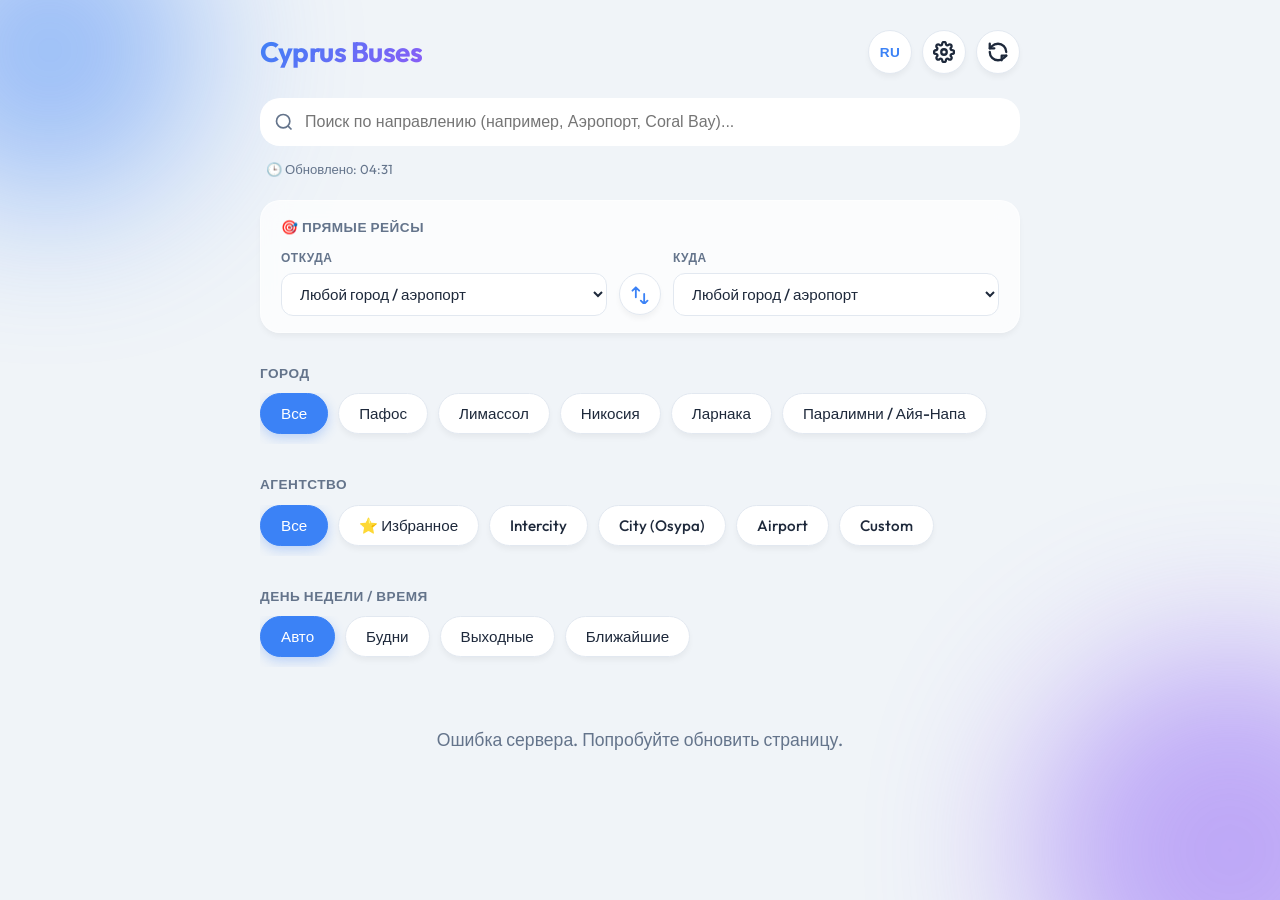
==== commit 9e1d4b70: "feat: add MCP server tests and interactive frontend route finder component" ====
--- a/templates/index.html
+++ b/templates/index.html
@@ -15,7 +15,7 @@
     <link rel="preconnect" href="https://fonts.gstatic.com" crossorigin>
     <link href="https://fonts.googleapis.com/css2?family=Outfit:wght@400;500;600;700;800&display=swap" rel="stylesheet">
 
-    <link rel="stylesheet" href="/static/css/style.css">
+    <link rel="stylesheet" href="/static/css/style.css?v=5">
     <link rel="manifest" href="/static/manifest.json">
     <script>
         if ('serviceWorker' in navigator) {
@@ -26,7 +26,7 @@
             });
         }
     </script>
-    <script type="module" src="/static/js/app.js"></script>
+    <script type="module" src="/static/js/app.js?v=5"></script>
 </head>
 
 <body>
@@ -74,6 +74,9 @@
             <span class="offline-badge" id="offline-badge" style="display:none">⚡ Офлайн</span>
         </div>
 
+        <!-- Route Finder (Origin -> Destination) Mount Point -->
+        <div id="route-finder-container"></div>
+
         <!-- Filter Components Mount Point -->
         <div id="filter-container"></div>
 
--- a/static/css/style.css
+++ b/static/css/style.css
@@ -647,4 +647,134 @@
     max-width: 420px;
     margin: 0 auto;
     line-height: 1.5;
-}+}
+
+/* Route Finder Card */
+.route-finder-card {
+    background: var(--glass-bg);
+    border: 1px solid var(--glass-border);
+    border-radius: var(--radius);
+    padding: 16px 20px;
+    margin-bottom: 20px;
+    box-shadow: var(--shadow-sm);
+    backdrop-filter: blur(12px);
+    -webkit-backdrop-filter: blur(12px);
+}
+
+.rf-title-row {
+    display: flex;
+    justify-content: space-between;
+    align-items: center;
+    margin-bottom: 12px;
+}
+
+.rf-title {
+    font-size: 0.85rem;
+    font-weight: 700;
+    color: var(--text-muted);
+    text-transform: uppercase;
+    letter-spacing: 0.5px;
+}
+
+.rf-reset-btn {
+    background: none;
+    border: none;
+    color: var(--danger);
+    font-size: 0.8rem;
+    font-weight: 600;
+    font-family: var(--font-family);
+    cursor: pointer;
+    padding: 2px 6px;
+    border-radius: 6px;
+    transition: background 0.2s;
+}
+
+.rf-reset-btn:hover {
+    background: rgba(239, 68, 68, 0.1);
+}
+
+.rf-controls {
+    display: flex;
+    align-items: flex-end;
+    gap: 12px;
+}
+
+.rf-field {
+    flex: 1;
+    display: flex;
+    flex-direction: column;
+    gap: 6px;
+}
+
+.rf-label {
+    font-size: 0.75rem;
+    font-weight: 600;
+    color: var(--text-muted);
+    text-transform: uppercase;
+    letter-spacing: 0.5px;
+}
+
+.rf-select {
+    width: 100%;
+    padding: 10px 14px;
+    border-radius: var(--radius-sm);
+    background: var(--surface);
+    border: 1px solid var(--border);
+    color: var(--text-main);
+    font-family: var(--font-family);
+    font-size: 0.95rem;
+    font-weight: 500;
+    outline: none;
+    cursor: pointer;
+    transition: border-color 0.2s, box-shadow 0.2s;
+}
+
+.rf-select:focus {
+    border-color: var(--primary);
+    box-shadow: 0 0 0 2px rgba(59, 130, 246, 0.2);
+}
+
+.rf-swap-btn {
+    background: var(--surface);
+    border: 1px solid var(--border);
+    color: var(--primary);
+    width: 42px;
+    height: 42px;
+    border-radius: 50%;
+    display: flex;
+    align-items: center;
+    justify-content: center;
+    cursor: pointer;
+    flex-shrink: 0;
+    box-shadow: var(--shadow-sm);
+    transition: all 0.25s cubic-bezier(0.4, 0, 0.2, 1);
+    margin-bottom: 1px;
+}
+
+.rf-swap-btn:hover {
+    transform: rotate(180deg) scale(1.08);
+    border-color: var(--primary);
+    box-shadow: var(--shadow-md);
+}
+
+.rf-swap-btn:active {
+    transform: rotate(180deg) scale(0.95);
+}
+
+@media (max-width: 600px) {
+    .rf-controls {
+        flex-direction: column;
+        align-items: stretch;
+    }
+
+    .rf-swap-btn {
+        align-self: center;
+        margin: 4px 0;
+        transform: rotate(90deg);
+    }
+
+    .rf-swap-btn:hover {
+        transform: rotate(270deg) scale(1.08);
+    }
+}
+
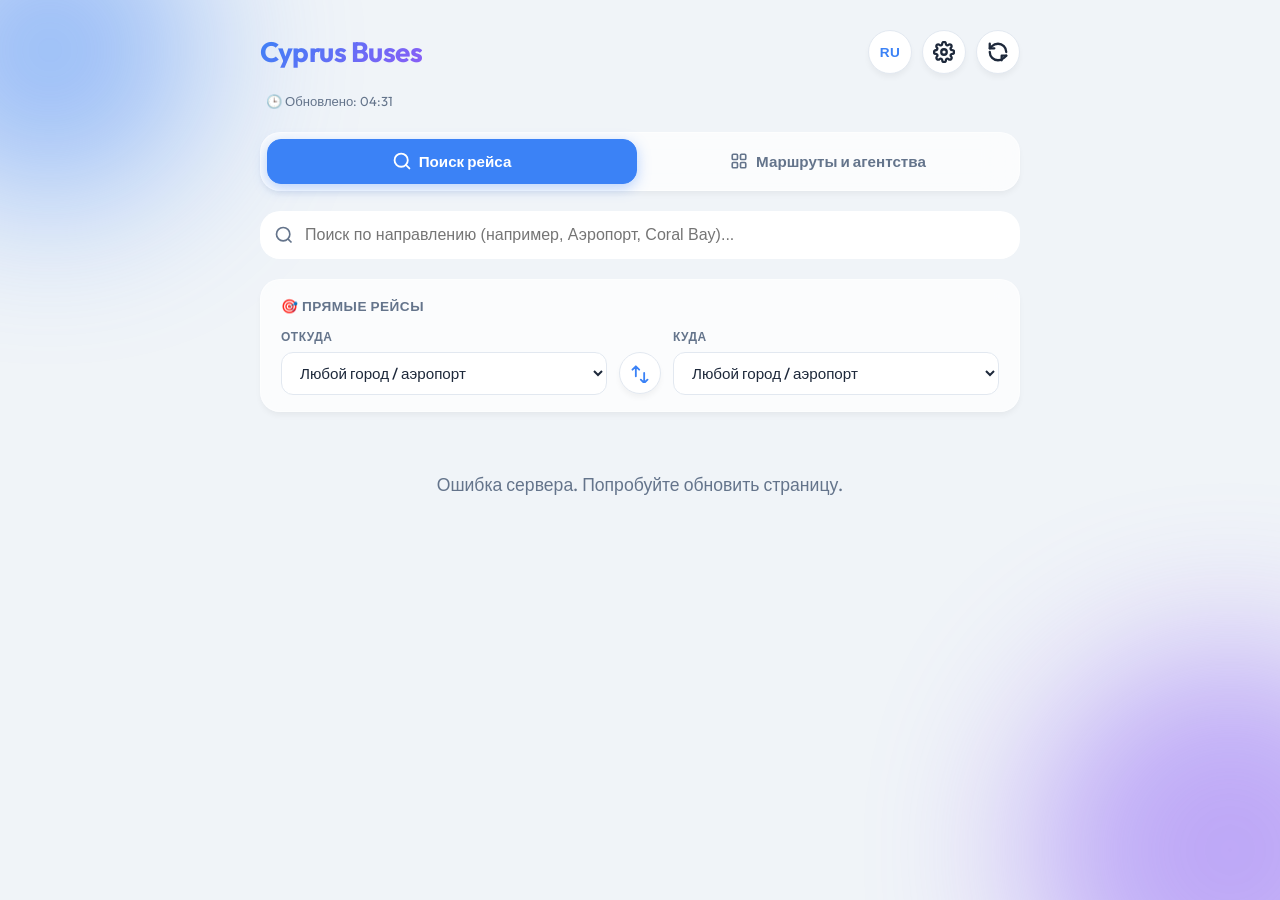
==== commit 2487995c: "feat(ui): split layout into 2 tabs - Search Form vs Routes & Agencies Catalog" ====
--- a/templates/index.html
+++ b/templates/index.html
@@ -15,7 +15,7 @@
     <link rel="preconnect" href="https://fonts.gstatic.com" crossorigin>
     <link href="https://fonts.googleapis.com/css2?family=Outfit:wght@400;500;600;700;800&display=swap" rel="stylesheet">
 
-    <link rel="stylesheet" href="/static/css/style.css?v=5">
+    <link rel="stylesheet" href="/static/css/style.css?v=10">
     <link rel="manifest" href="/static/manifest.json">
     <script>
         if ('serviceWorker' in navigator) {
@@ -26,7 +26,7 @@
             });
         }
     </script>
-    <script type="module" src="/static/js/app.js?v=5"></script>
+    <script type="module" src="/static/js/app.js?v=10"></script>
 </head>
 
 <body>
@@ -57,28 +57,54 @@
             </div>
         </header>
 
-        <!-- Search Bar -->
-        <div class="search-container">
-            <input type="text" id="route-search" class="search-input"
-                placeholder="Поиск по направлению (например, Аэропорт, Coral Bay)..." aria-label="Search routes">
-            <svg class="search-icon" width="20" height="20" fill="none" stroke="currentColor" stroke-width="2"
-                viewBox="0 0 24 24">
-                <circle cx="11" cy="11" r="8"></circle>
-                <path d="M21 21l-4.35-4.35"></path>
-            </svg>
-        </div>
-
         <!-- Status Bar with Last Updated & Offline Indicator -->
         <div class="status-bar" id="status-bar">
             <span class="update-time" id="update-time"></span>
             <span class="offline-badge" id="offline-badge" style="display:none">⚡ Офлайн</span>
         </div>
 
-        <!-- Route Finder (Origin -> Destination) Mount Point -->
-        <div id="route-finder-container"></div>
+        <!-- Navigation Tabs (Search vs Catalog) -->
+        <nav class="nav-tabs" id="nav-tabs" role="tablist">
+            <button class="nav-tab active" id="tab-btn-search" data-tab="search" role="tab" aria-selected="true">
+                <svg width="18" height="18" fill="none" stroke="currentColor" stroke-width="2.2" stroke-linecap="round" stroke-linejoin="round" viewBox="0 0 24 24">
+                    <circle cx="11" cy="11" r="8"></circle>
+                    <path d="M21 21l-4.35-4.35"></path>
+                </svg>
+                <span class="tab-label" id="tab-label-search">Поиск рейса</span>
+            </button>
+            <button class="nav-tab" id="tab-btn-catalog" data-tab="catalog" role="tab" aria-selected="false">
+                <svg width="18" height="18" fill="none" stroke="currentColor" stroke-width="2.2" stroke-linecap="round" stroke-linejoin="round" viewBox="0 0 24 24">
+                    <rect x="3" y="3" width="7" height="7" rx="1.5"></rect>
+                    <rect x="14" y="3" width="7" height="7" rx="1.5"></rect>
+                    <rect x="14" y="14" width="7" height="7" rx="1.5"></rect>
+                    <rect x="3" y="14" width="7" height="7" rx="1.5"></rect>
+                </svg>
+                <span class="tab-label" id="tab-label-catalog">Маршруты и агентства</span>
+            </button>
+        </nav>
 
-        <!-- Filter Components Mount Point -->
-        <div id="filter-container"></div>
+        <!-- Tab 1: Search Form View (Only Search Form & Direct Route Finder) -->
+        <div id="view-search" class="tab-view active">
+            <!-- Search Bar -->
+            <div class="search-container">
+                <input type="text" id="route-search" class="search-input"
+                    placeholder="Поиск по направлению (например, Аэропорт, Coral Bay)..." aria-label="Search routes">
+                <svg class="search-icon" width="20" height="20" fill="none" stroke="currentColor" stroke-width="2"
+                    viewBox="0 0 24 24">
+                    <circle cx="11" cy="11" r="8"></circle>
+                    <path d="M21 21l-4.35-4.35"></path>
+                </svg>
+            </div>
+
+            <!-- Route Finder (Origin -> Destination) Mount Point -->
+            <div id="route-finder-container"></div>
+        </div>
+
+        <!-- Tab 2: Catalog View (Agency, Routes & Day Buttons) -->
+        <div id="view-catalog" class="tab-view" style="display:none;">
+            <!-- Filter Components Mount Point -->
+            <div id="filter-container"></div>
+        </div>
 
         <!-- App / Cards Mount Point -->
         <main id="app"></main>
--- a/static/css/style.css
+++ b/static/css/style.css
@@ -777,4 +777,105 @@
         transform: rotate(270deg) scale(1.08);
     }
 }
+
+/* ==========================================================================
+   Navigation Tabs (Search vs Catalog)
+   ========================================================================== */
+.nav-tabs {
+    display: flex;
+    background: var(--glass-bg);
+    backdrop-filter: blur(16px);
+    -webkit-backdrop-filter: blur(16px);
+    border: 1px solid var(--glass-border);
+    border-radius: var(--radius);
+    padding: 6px;
+    margin-bottom: 20px;
+    gap: 6px;
+    box-shadow: var(--shadow-sm);
+}
+
+.nav-tab {
+    flex: 1;
+    display: flex;
+    align-items: center;
+    justify-content: center;
+    gap: 8px;
+    padding: 12px 18px;
+    border: 1px solid transparent;
+    border-radius: calc(var(--radius) - 6px);
+    background: transparent;
+    color: var(--text-muted);
+    font-family: var(--font-family);
+    font-size: 0.95rem;
+    font-weight: 600;
+    cursor: pointer;
+    transition: all 0.25s cubic-bezier(0.4, 0, 0.2, 1);
+    white-space: nowrap;
+}
+
+.nav-tab svg {
+    flex-shrink: 0;
+    transition: transform 0.25s ease;
+}
+
+.nav-tab:hover {
+    color: var(--text-main);
+    background: rgba(255, 255, 255, 0.4);
+}
+
+@media (prefers-color-scheme: dark) {
+    .nav-tab:hover {
+        background: rgba(255, 255, 255, 0.08);
+    }
+}
+
+.nav-tab.active {
+    background: var(--primary);
+    color: #ffffff;
+    border-color: var(--primary);
+    box-shadow: 0 4px 14px rgba(59, 130, 246, 0.35);
+}
+
+.nav-tab.active svg {
+    transform: scale(1.1);
+}
+
+.nav-tab:active {
+    transform: scale(0.97);
+}
+
+.tab-view {
+    animation: fadeInTab 0.25s ease-out forwards;
+}
+
+@keyframes fadeInTab {
+    from {
+        opacity: 0;
+        transform: translateY(6px);
+    }
+    to {
+        opacity: 1;
+        transform: translateY(0);
+    }
+}
+
+@media (max-width: 520px) {
+    .nav-tabs {
+        padding: 4px;
+        gap: 4px;
+        margin-bottom: 16px;
+    }
+
+    .nav-tab {
+        padding: 10px 10px;
+        font-size: 0.86rem;
+        gap: 6px;
+    }
+
+    .nav-tab svg {
+        width: 16px;
+        height: 16px;
+    }
+}
+
 
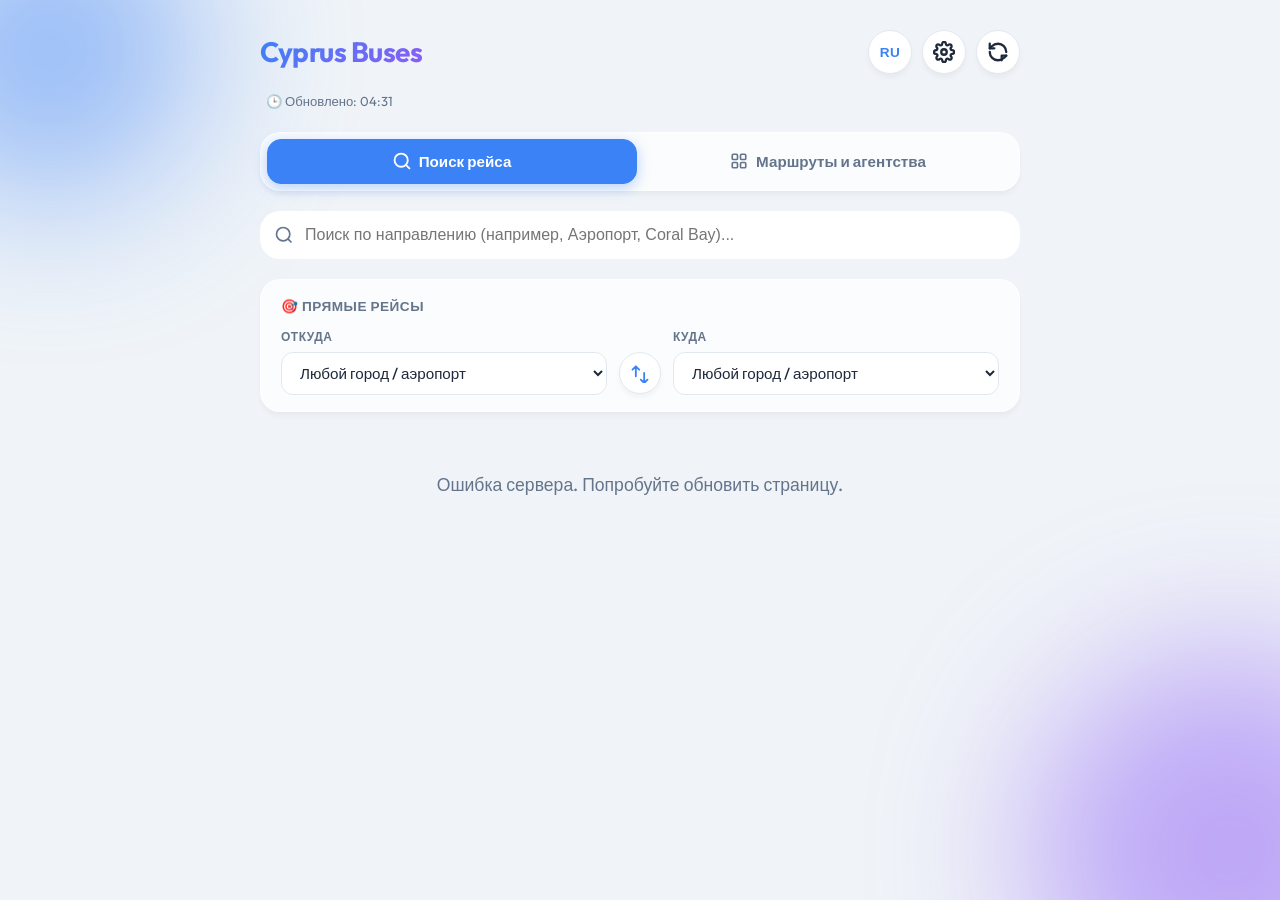
==== commit b00a5a23: "feat(planner): implement timetable-synchronized multimodal journey planner with connections and layo" ====
--- a/templates/index.html
+++ b/templates/index.html
@@ -15,7 +15,7 @@
     <link rel="preconnect" href="https://fonts.gstatic.com" crossorigin>
     <link href="https://fonts.googleapis.com/css2?family=Outfit:wght@400;500;600;700;800&display=swap" rel="stylesheet">
 
-    <link rel="stylesheet" href="/static/css/style.css?v=10">
+    <link rel="stylesheet" href="/static/css/style.css?v=11">
     <link rel="manifest" href="/static/manifest.json">
     <script>
         if ('serviceWorker' in navigator) {
@@ -26,7 +26,7 @@
             });
         }
     </script>
-    <script type="module" src="/static/js/app.js?v=10"></script>
+    <script type="module" src="/static/js/app.js?v=11"></script>
 </head>
 
 <body>
--- a/static/css/style.css
+++ b/static/css/style.css
@@ -878,4 +878,290 @@
     }
 }
 
+/* ==========================================================================
+   Journey Planner & Transfer Itinerary Cards
+   ========================================================================== */
+.itinerary-section {
+    margin-bottom: 28px;
+}
+
+.itinerary-section-title {
+    display: flex;
+    align-items: center;
+    gap: 8px;
+    font-size: 1.15rem;
+    font-weight: 700;
+    color: var(--text-main);
+    margin-bottom: 14px;
+    padding-left: 4px;
+}
+
+.itinerary-card {
+    background: var(--glass-bg);
+    backdrop-filter: blur(16px);
+    -webkit-backdrop-filter: blur(16px);
+    border: 1px solid var(--glass-border);
+    border-radius: var(--radius);
+    padding: 22px;
+    margin-bottom: 20px;
+    box-shadow: var(--shadow-md);
+    transition: transform 0.25s ease, box-shadow 0.25s ease;
+    animation: slideUp 0.4s ease forwards;
+}
+
+.itinerary-card:hover {
+    transform: translateY(-3px);
+    box-shadow: var(--shadow-hover);
+}
+
+.it-header {
+    display: flex;
+    justify-content: space-between;
+    align-items: flex-start;
+    border-bottom: 1px solid var(--border);
+    padding-bottom: 14px;
+    margin-bottom: 16px;
+    gap: 12px;
+}
+
+.it-route-summary {
+    display: flex;
+    flex-direction: column;
+    gap: 6px;
+}
+
+.it-cities {
+    font-size: 1.25rem;
+    font-weight: 800;
+    color: var(--text-main);
+    letter-spacing: -0.3px;
+}
+
+.it-tag {
+    display: inline-flex;
+    align-items: center;
+    gap: 4px;
+    font-size: 0.8rem;
+    font-weight: 700;
+    padding: 4px 10px;
+    border-radius: 100px;
+    width: fit-content;
+}
+
+.it-tag.direct-badge {
+    background: rgba(16, 185, 129, 0.15);
+    color: #059669;
+    border: 1px solid rgba(16, 185, 129, 0.3);
+}
+
+.it-tag.transfer-badge {
+    background: rgba(59, 130, 246, 0.15);
+    color: #2563eb;
+    border: 1px solid rgba(59, 130, 246, 0.3);
+}
+
+.it-tag.multi-transfer-badge {
+    background: rgba(245, 158, 11, 0.15);
+    color: #d97706;
+    border: 1px solid rgba(245, 158, 11, 0.3);
+}
+
+.it-metrics {
+    text-align: right;
+    display: flex;
+    flex-direction: column;
+    align-items: flex-end;
+    gap: 4px;
+}
+
+.it-time-span {
+    display: flex;
+    align-items: center;
+    gap: 6px;
+    font-size: 1.25rem;
+    font-weight: 800;
+    color: var(--primary);
+}
+
+.it-sep {
+    color: var(--text-muted);
+    font-weight: 400;
+}
+
+.it-total-dur {
+    font-size: 0.85rem;
+    font-weight: 600;
+    color: var(--text-muted);
+    background: rgba(0, 0, 0, 0.04);
+    padding: 2px 8px;
+    border-radius: 6px;
+}
+
+.it-timeline {
+    display: flex;
+    flex-direction: column;
+    gap: 12px;
+    position: relative;
+}
+
+.it-step {
+    display: flex;
+    gap: 14px;
+    align-items: stretch;
+}
+
+.it-step-badge {
+    width: 28px;
+    height: 28px;
+    border-radius: 50%;
+    background: var(--primary);
+    color: #ffffff;
+    font-size: 0.85rem;
+    font-weight: 800;
+    display: flex;
+    align-items: center;
+    justify-content: center;
+    flex-shrink: 0;
+    box-shadow: 0 2px 6px rgba(59, 130, 246, 0.35);
+}
+
+.it-step-body {
+    flex: 1;
+    background: var(--surface);
+    border: 1px solid var(--border);
+    border-radius: var(--radius-sm);
+    padding: 12px 16px;
+    display: flex;
+    flex-direction: column;
+    gap: 8px;
+}
+
+.it-step-header {
+    display: flex;
+    justify-content: space-between;
+    align-items: center;
+}
+
+.it-bus-name {
+    font-size: 0.95rem;
+    font-weight: 700;
+    color: var(--text-main);
+}
+
+.it-bus-prov {
+    font-size: 0.72rem;
+    font-weight: 700;
+    padding: 2px 8px;
+    border-radius: 100px;
+    letter-spacing: 0.5px;
+}
+
+.it-bus-prov.intercity {
+    background: rgba(59, 130, 246, 0.15);
+    color: #2563eb;
+}
+
+.it-bus-prov.osypa {
+    background: rgba(16, 185, 129, 0.15);
+    color: #059669;
+}
+
+.it-bus-prov.shuttle {
+    background: rgba(245, 158, 11, 0.15);
+    color: #d97706;
+}
+
+.it-step-times {
+    display: flex;
+    align-items: center;
+    justify-content: space-between;
+    padding-top: 4px;
+    gap: 8px;
+}
+
+.it-time-point {
+    display: flex;
+    flex-direction: column;
+}
+
+.it-time {
+    font-size: 1.1rem;
+    font-weight: 800;
+    color: var(--text-main);
+}
+
+.it-place {
+    font-size: 0.8rem;
+    font-weight: 500;
+    color: var(--text-muted);
+}
+
+.it-arrow {
+    font-size: 0.8rem;
+    font-weight: 600;
+    color: var(--text-muted);
+    text-align: center;
+    white-space: nowrap;
+}
+
+.it-dur {
+    color: var(--primary);
+    font-weight: 700;
+}
+
+.it-layover {
+    display: flex;
+    align-items: center;
+    gap: 12px;
+    background: rgba(245, 158, 11, 0.1);
+    border: 1px dashed rgba(245, 158, 11, 0.5);
+    border-radius: var(--radius-sm);
+    padding: 10px 16px;
+    margin-left: 42px;
+    color: #b45309;
+}
+
+@media (prefers-color-scheme: dark) {
+    .it-layover {
+        color: #fcd34d;
+        background: rgba(245, 158, 11, 0.12);
+    }
+}
+
+.layover-icon {
+    font-size: 1.2rem;
+}
+
+.layover-content {
+    display: flex;
+    flex-direction: column;
+    font-size: 0.88rem;
+}
+
+.layover-content strong {
+    font-weight: 700;
+}
+
+.layover-content span {
+    font-size: 0.8rem;
+    opacity: 0.9;
+}
+
+@media (max-width: 600px) {
+    .it-header {
+        flex-direction: column;
+        align-items: flex-start;
+    }
+
+    .it-metrics {
+        align-items: flex-start;
+        margin-top: 6px;
+    }
+
+    .it-layover {
+        margin-left: 0;
+    }
+}
+
+
 
